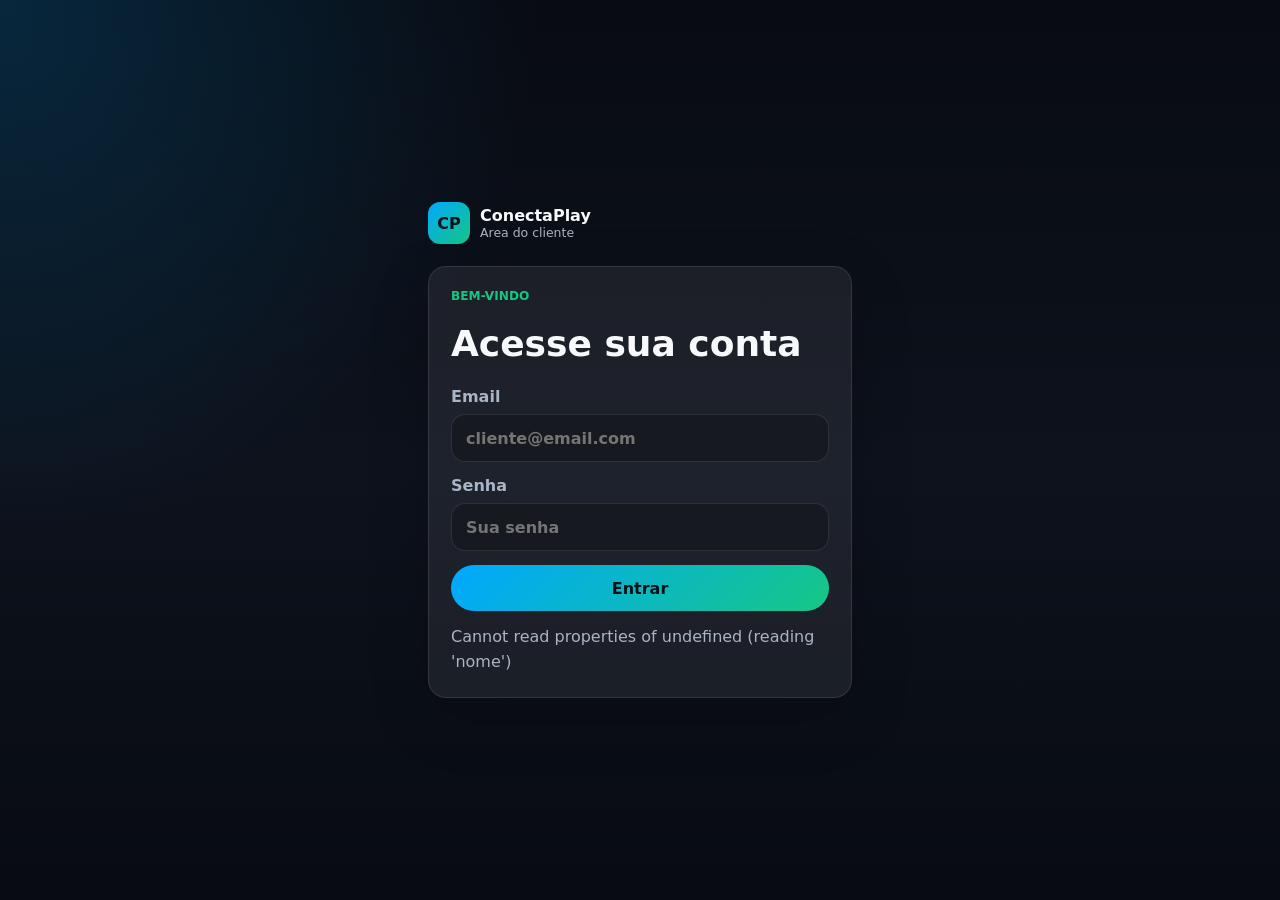
==== frontend/login.html @ 922a5e2e "Inicio conectaplay" ====
<!doctype html>
<html lang="pt-BR">
  <head>
    <meta charset="utf-8">
    <meta name="viewport" content="width=device-width, initial-scale=1">
    <title>Entrar | ConectaPlay</title>
    <link rel="stylesheet" href="css/style.css">
  </head>
  <body class="login-page">
    <main class="auth-shell">
      <a class="brand auth-brand" href="index.html" aria-label="Voltar para home">
        <span class="brand-mark">CP</span>
        <span>
          <strong id="companyName">ConectaPlay</strong>
          <small>Area do cliente</small>
        </span>
      </a>

      <form id="loginForm" class="auth-card">
        <span class="eyebrow">Bem-vindo</span>
        <h1>Acesse sua conta</h1>
        <label>
          Email
          <input type="email" name="email" autocomplete="email" placeholder="cliente@email.com" required>
        </label>
        <label>
          Senha
          <input type="password" name="senha" autocomplete="current-password" placeholder="Sua senha" required>
        </label>
        <button class="primary-btn full-btn" type="submit">Entrar</button>
        <p id="loginMessage" class="form-message" role="status"></p>
      </form>
    </main>

    <script src="js/auth.js"></script>
  </body>
</html>
---- frontend/css/style.css ----
:root {
  --bg: #080b12;
  --surface: #111723;
  --surface-soft: #182132;
  --text: #f7f9fc;
  --muted: #a9b4c5;
  --primary: #00a8ff;
  --secondary: #16c784;
  --line: rgba(255, 255, 255, 0.1);
  --danger: #ff5f6d;
  font-family: Inter, ui-sans-serif, system-ui, -apple-system, BlinkMacSystemFont, "Segoe UI", sans-serif;
}

* {
  box-sizing: border-box;
}

body {
  margin: 0;
  min-height: 100vh;
  color: var(--text);
  background:
    radial-gradient(circle at top left, rgba(0, 168, 255, 0.18), transparent 34rem),
    linear-gradient(180deg, #080b12 0%, #0d121c 52%, #080b12 100%);
}

a {
  color: inherit;
  text-decoration: none;
}

img {
  display: block;
  max-width: 100%;
}

button,
input,
select,
textarea {
  font: inherit;
}

.app-shell {
  width: min(1120px, 100%);
  margin: 0 auto;
  padding: 16px 16px 40px;
}

.topbar {
  position: sticky;
  top: 0;
  z-index: 10;
  display: flex;
  align-items: center;
  justify-content: space-between;
  gap: 16px;
  padding: 12px 0;
  backdrop-filter: blur(18px);
}

.brand {
  display: inline-flex;
  align-items: center;
  gap: 10px;
  min-width: 0;
}

.brand-mark {
  display: grid;
  width: 42px;
  height: 42px;
  place-items: center;
  border-radius: 12px;
  color: #061017;
  background: linear-gradient(135deg, var(--primary), var(--secondary));
  font-weight: 900;
}

.brand strong,
.brand small {
  display: block;
}

.brand small {
  color: var(--muted);
  font-size: 0.78rem;
}

.icon-link,
.ghost-btn,
.primary-btn {
  border: 0;
  border-radius: 999px;
  cursor: pointer;
  font-weight: 800;
  white-space: nowrap;
}

.icon-link {
  padding: 10px 14px;
  color: var(--text);
  background: rgba(255, 255, 255, 0.08);
}

.hero {
  min-height: 470px;
  display: flex;
  align-items: end;
  margin: 10px 0 18px;
  padding: 28px;
  border: 1px solid var(--line);
  border-radius: 24px;
  overflow: hidden;
  background:
    linear-gradient(90deg, rgba(8, 11, 18, 0.92), rgba(8, 11, 18, 0.24)),
    url("https://images.unsplash.com/photo-1522869635100-9f4c5e86aa37?auto=format&fit=crop&w=1600&q=80") center/cover;
}

.hero-content {
  width: min(640px, 100%);
}

.eyebrow {
  display: inline-flex;
  margin-bottom: 10px;
  color: var(--secondary);
  font-size: 0.76rem;
  font-weight: 900;
  letter-spacing: 0;
  text-transform: uppercase;
}

h1,
h2,
h3,
p {
  margin-top: 0;
}

h1 {
  margin-bottom: 12px;
  font-size: clamp(2.2rem, 11vw, 4.8rem);
  line-height: 0.95;
}

h2 {
  margin-bottom: 0;
  font-size: 1.35rem;
}

h3 {
  margin-bottom: 8px;
  font-size: 1rem;
}

p {
  color: var(--muted);
  line-height: 1.55;
}

.hero-actions {
  display: flex;
  flex-wrap: wrap;
  gap: 10px;
  margin-top: 22px;
}

.primary-btn,
.ghost-btn {
  display: inline-flex;
  align-items: center;
  justify-content: center;
  min-height: 46px;
  padding: 0 18px;
}

.primary-btn {
  color: #061017;
  background: linear-gradient(135deg, var(--primary), var(--secondary));
}

.ghost-btn {
  color: var(--text);
  border: 1px solid var(--line);
  background: rgba(255, 255, 255, 0.07);
}

.quick-grid {
  display: grid;
  grid-template-columns: repeat(2, minmax(0, 1fr));
  gap: 10px;
}

.quick-card {
  display: flex;
  min-height: 90px;
  align-items: center;
  gap: 12px;
  padding: 16px;
  border: 1px solid var(--line);
  border-radius: 18px;
  background: rgba(255, 255, 255, 0.06);
}

.quick-card span {
  display: grid;
  width: 38px;
  height: 38px;
  place-items: center;
  border-radius: 12px;
  color: #061017;
  background: var(--primary);
  font-weight: 900;
}

.section-block {
  margin-top: 28px;
}

.section-title {
  display: flex;
  align-items: center;
  justify-content: space-between;
  gap: 16px;
  margin-bottom: 14px;
}

.section-title a {
  color: var(--secondary);
  font-weight: 800;
}

.media-row {
  display: grid;
  grid-auto-flow: column;
  grid-auto-columns: minmax(245px, 320px);
  gap: 14px;
  overflow-x: auto;
  padding-bottom: 8px;
  scroll-snap-type: x mandatory;
}

.media-card,
.partner-card,
.list-card,
.support-form,
.auth-card {
  border: 1px solid var(--line);
  border-radius: 18px;
  background: rgba(255, 255, 255, 0.07);
  box-shadow: 0 20px 60px rgba(0, 0, 0, 0.18);
}

.media-card {
  overflow: hidden;
  scroll-snap-align: start;
}

.media-card img {
  width: 100%;
  aspect-ratio: 16 / 9;
  object-fit: cover;
  background: var(--surface-soft);
}

.media-card div {
  padding: 14px;
}

.media-card span,
.partner-card span,
.list-card span {
  color: var(--muted);
  font-size: 0.84rem;
}

.benefit-band {
  padding: 24px;
  border: 1px solid var(--line);
  border-radius: 22px;
  background: linear-gradient(135deg, rgba(0, 168, 255, 0.2), rgba(22, 199, 132, 0.12));
}

.partner-grid,
.stack-list {
  display: grid;
  gap: 12px;
}

.partner-card,
.list-card {
  display: grid;
  grid-template-columns: auto 1fr auto;
  align-items: center;
  gap: 12px;
  padding: 14px;
}

.partner-logo {
  display: grid;
  width: 48px;
  height: 48px;
  place-items: center;
  border-radius: 14px;
  color: #061017;
  background: var(--secondary);
  font-weight: 900;
}

.partner-card a,
.coupon,
.status {
  display: inline-flex;
  width: fit-content;
  align-items: center;
  min-height: 30px;
  padding: 0 10px;
  border-radius: 999px;
  color: var(--text);
  background: rgba(255, 255, 255, 0.1);
  font-size: 0.8rem;
  font-weight: 800;
}

.auth-shell {
  display: grid;
  width: min(460px, 100%);
  min-height: 100vh;
  align-content: center;
  gap: 22px;
  margin: 0 auto;
  padding: 18px;
}

.auth-card,
.support-form {
  display: grid;
  gap: 14px;
  padding: 22px;
}

.auth-card h1 {
  font-size: 2.25rem;
}

label {
  display: grid;
  gap: 8px;
  color: var(--muted);
  font-weight: 700;
}

input,
select,
textarea {
  width: 100%;
  border: 1px solid var(--line);
  border-radius: 14px;
  color: var(--text);
  background: rgba(0, 0, 0, 0.24);
  outline: 0;
}

input,
select {
  min-height: 48px;
  padding: 0 14px;
}

textarea {
  resize: vertical;
  padding: 14px;
}

.full-btn {
  width: 100%;
}

.form-message,
.empty-state,
.toast {
  margin: 0;
  color: var(--muted);
}

.toast {
  position: fixed;
  right: 16px;
  bottom: 16px;
  max-width: 320px;
  padding: 12px 14px;
  border: 1px solid var(--line);
  border-radius: 14px;
  background: var(--surface);
}

.dashboard-hero {
  padding: 22px;
  border: 1px solid var(--line);
  border-radius: 22px;
  background: linear-gradient(135deg, rgba(0, 168, 255, 0.18), rgba(255, 255, 255, 0.06));
}

.dashboard-hero h1 {
  max-width: 720px;
  margin-bottom: 0;
  font-size: clamp(2rem, 8vw, 3.5rem);
}

.list-card {
  grid-template-columns: 1fr auto;
}

.list-card strong,
.list-card span {
  display: block;
}

.right-info {
  text-align: right;
}

@media (min-width: 760px) {
  .app-shell {
    padding: 24px 24px 56px;
  }

  .quick-grid {
    grid-template-columns: repeat(4, minmax(0, 1fr));
  }

  .partner-grid {
    grid-template-columns: repeat(2, minmax(0, 1fr));
  }
}

@media (max-width: 520px) {
  .hero {
    min-height: 520px;
    padding: 20px;
    border-radius: 20px;
  }

  .partner-card {
    grid-template-columns: auto 1fr;
  }

  .partner-card a {
    grid-column: 1 / -1;
    justify-content: center;
    width: 100%;
  }
}
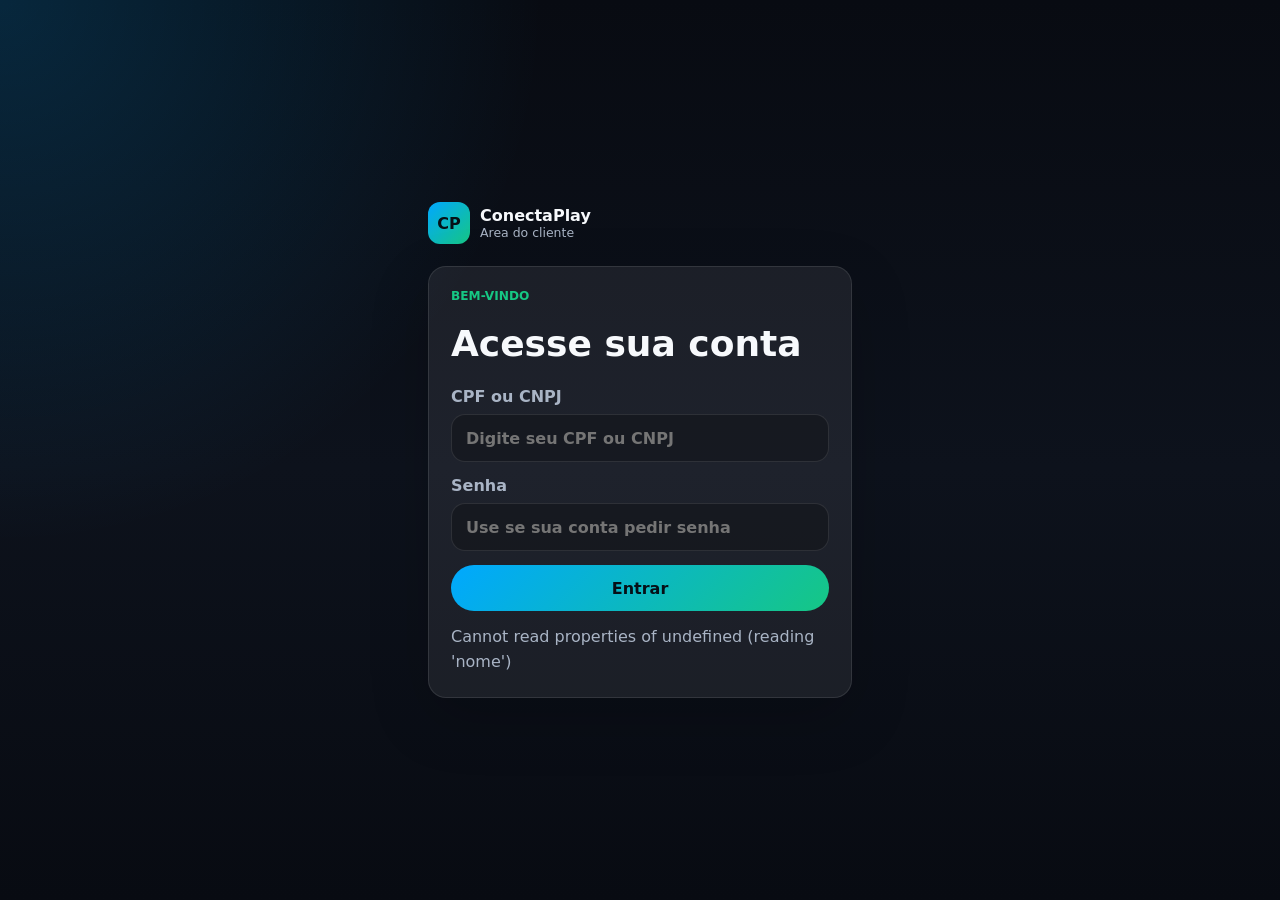
==== commit 74df4a37: "Inicio conectaplay 3" ====
--- a/frontend/login.html
+++ b/frontend/login.html
@@ -20,12 +20,12 @@
         <span class="eyebrow">Bem-vindo</span>
         <h1>Acesse sua conta</h1>
         <label>
-          Email
-          <input type="email" name="email" autocomplete="email" placeholder="cliente@email.com" required>
+          CPF ou CNPJ
+          <input type="text" name="login" inputmode="numeric" autocomplete="username" placeholder="Digite seu CPF ou CNPJ" required>
         </label>
         <label>
           Senha
-          <input type="password" name="senha" autocomplete="current-password" placeholder="Sua senha" required>
+          <input type="password" name="senha" autocomplete="current-password" placeholder="Use se sua conta pedir senha">
         </label>
         <button class="primary-btn full-btn" type="submit">Entrar</button>
         <p id="loginMessage" class="form-message" role="status"></p>
--- a/frontend/css/style.css
+++ b/frontend/css/style.css
@@ -244,6 +244,7 @@
 .media-card,
 .partner-card,
 .list-card,
+.internet-card,
 .support-form,
 .auth-card {
   border: 1px solid var(--line);
@@ -408,6 +409,44 @@
   font-size: clamp(2rem, 8vw, 3.5rem);
 }
 
+.internet-card {
+  display: grid;
+  gap: 18px;
+  padding: 18px;
+}
+
+.internet-card h3 {
+  margin-bottom: 6px;
+  font-size: 1.4rem;
+}
+
+.speed-grid {
+  display: grid;
+  grid-template-columns: repeat(2, minmax(0, 1fr));
+  gap: 10px;
+}
+
+.speed-grid div {
+  min-height: 92px;
+  padding: 14px;
+  border: 1px solid var(--line);
+  border-radius: 14px;
+  background: rgba(0, 0, 0, 0.16);
+}
+
+.speed-grid span,
+.inline-actions {
+  display: block;
+  color: var(--muted);
+  font-size: 0.82rem;
+}
+
+.speed-grid strong {
+  display: block;
+  margin-top: 8px;
+  font-size: 1.15rem;
+}
+
 .list-card {
   grid-template-columns: 1fr auto;
 }
@@ -421,6 +460,27 @@
   text-align: right;
 }
 
+.inline-actions {
+  display: flex;
+  justify-content: flex-end;
+  gap: 6px;
+  margin-top: 8px;
+}
+
+.mini-action {
+  display: inline-flex;
+  min-height: 28px;
+  align-items: center;
+  border: 1px solid var(--line);
+  border-radius: 999px;
+  padding: 0 10px;
+  color: var(--text);
+  background: rgba(255, 255, 255, 0.08);
+  font-size: 0.78rem;
+  font-weight: 800;
+  cursor: pointer;
+}
+
 @media (min-width: 760px) {
   .app-shell {
     padding: 24px 24px 56px;
@@ -432,6 +492,15 @@
 
   .partner-grid {
     grid-template-columns: repeat(2, minmax(0, 1fr));
+  }
+
+  .internet-card {
+    grid-template-columns: 1.1fr 1.4fr;
+    align-items: center;
+  }
+
+  .internet-card .hero-actions {
+    grid-column: 1 / -1;
   }
 }
 
@@ -451,4 +520,16 @@
     justify-content: center;
     width: 100%;
   }
-}
+
+  .list-card {
+    grid-template-columns: 1fr;
+  }
+
+  .right-info {
+    text-align: left;
+  }
+
+  .inline-actions {
+    justify-content: flex-start;
+  }
+}
